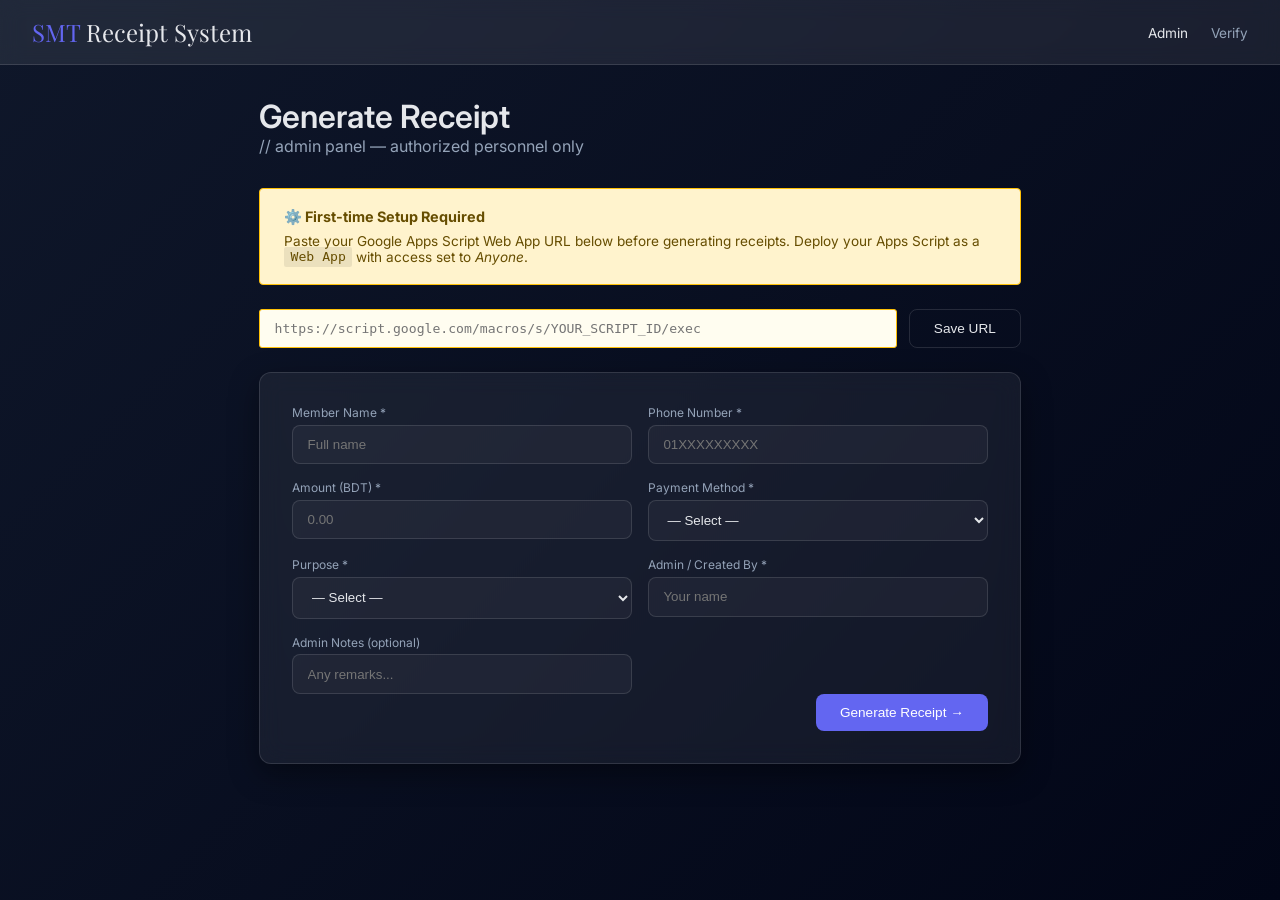
==== index.html @ 8290f2da "Add files via upload" ====
<!DOCTYPE html>
<html lang="en">
<head>
<meta charset="UTF-8" />
<meta name="viewport" content="width=device-width, initial-scale=1.0" />
<title>Admin Panel — SMT Receipt System</title>
<link rel="stylesheet" href="style.css" />
<style>
  .setup-notice {
    background: #fff3cd;
    border: 1.5px solid #ffc107;
    border-radius: 4px;
    padding: 1.2rem 1.5rem;
    margin-bottom: 1.5rem;
    font-size: 0.85rem;
    color: #664d00;
  }
  .setup-notice strong { display: block; margin-bottom: 0.4rem; font-size: 0.9rem; }
  .setup-notice code {
    background: rgba(0,0,0,0.08);
    padding: 0.15rem 0.4rem;
    border-radius: 2px;
    font-family: 'DM Mono', monospace;
    font-size: 0.82rem;
  }
  .config-row {
    display: flex;
    gap: 0.75rem;
    margin-bottom: 1.5rem;
  }
  .config-row input {
    flex: 1;
    border: 1.5px solid #ffc107;
    border-radius: 3px;
    padding: 0.6rem 0.9rem;
    font-family: 'DM Mono', monospace;
    font-size: 0.82rem;
    background: #fffdf0;
  }
  .config-row input:focus { outline: none; border-color: var(--accent); }
  #txnIdGroup { display: none; }
</style>
</head>
<body>

<header class="site-header">
  <div class="brand"><span>SMT</span> Receipt System</div>
  <nav>
    <a href="index.html" class="active">Admin</a>
    <a href="verify.html">Verify</a>
  </nav>
</header>

<div class="page-wrap">
  <h1 class="page-title">Generate Receipt</h1>
  <p class="page-sub">// admin panel — authorized personnel only</p>

  <!-- ── Setup Notice ── -->
  <div class="setup-notice">
    <strong>⚙️ First-time Setup Required</strong>
    Paste your Google Apps Script Web App URL below before generating receipts.
    Deploy your Apps Script as a <code>Web App</code> with access set to <em>Anyone</em>.
  </div>

  <div class="config-row">
    <input type="url" id="apiUrl" placeholder="https://script.google.com/macros/s/YOUR_SCRIPT_ID/exec" />
    <button class="btn btn-outline" onclick="saveApiUrl()">Save URL</button>
  </div>

  <!-- ── Form ── -->
  <div class="card">
    <form id="receiptForm">
      <div class="form-grid">

        <div class="form-group">
          <label>Member Name *</label>
          <input type="text" id="memberName" placeholder="Full name" required />
        </div>

        <div class="form-group">
          <label>Phone Number *</label>
          <input type="tel" id="phone" placeholder="01XXXXXXXXX" required />
        </div>

        <div class="form-group">
          <label>Amount (BDT) *</label>
          <input type="number" id="amount" placeholder="0.00" min="1" required />
        </div>

        <div class="form-group">
          <label>Payment Method *</label>
          <select id="paymentMethod" onchange="handlePaymentChange()" required>
            <option value="">— Select —</option>
            <option value="Cash">Cash</option>
            <option value="bKash">bKash</option>
            <option value="Nagad">Nagad</option>
            <option value="Bank Transfer">Bank Transfer</option>
          </select>
        </div>

        <div class="form-group" id="txnIdGroup">
          <label>Transaction ID *</label>
          <input type="text" id="transactionId" placeholder="TXN reference number" />
        </div>

        <div class="form-group">
          <label>Purpose *</label>
          <select id="purpose" required>
            <option value="">— Select —</option>
            <option value="Monthly Deposit">Monthly Deposit</option>
            <option value="Fine">Fine</option>
            <option value="Registration Fee">Registration Fee</option>
            <option value="Event Fee">Event Fee</option>
            <option value="Others">Others</option>
          </select>
        </div>

        <div class="form-group">
          <label>Admin / Created By *</label>
          <input type="text" id="createdBy" placeholder="Your name" required />
        </div>

        <div class="form-group">
          <label>Admin Notes (optional)</label>
          <input type="text" id="notes" placeholder="Any remarks..." />
        </div>

      </div>

      <div class="divider"></div>

      <div style="display:flex; justify-content:flex-end;">
        <button type="submit" class="btn btn-primary" id="submitBtn">
          Generate Receipt →
        </button>
      </div>
    </form>
  </div>

</div>

<div class="toast" id="toast"></div>

<script>
const STORAGE_KEY = 'smt_api_url';

// ── Load saved API URL
window.addEventListener('DOMContentLoaded', () => {
  const saved = localStorage.getItem(STORAGE_KEY);
  if (saved) document.getElementById('apiUrl').value = saved;
});

function saveApiUrl() {
  const url = document.getElementById('apiUrl').value.trim();
  if (!url) return showToast('Please enter a valid URL');
  localStorage.setItem(STORAGE_KEY, url);
  showToast('API URL saved ✓');
}

// ── Toggle Transaction ID field
function handlePaymentChange() {
  const method = document.getElementById('paymentMethod').value;
  const grp = document.getElementById('txnIdGroup');
  const txn = document.getElementById('transactionId');
  if (['bKash','Nagad','Bank Transfer'].includes(method)) {
    grp.style.display = 'flex';
    txn.required = true;
  } else {
    grp.style.display = 'none';
    txn.required = false;
    txn.value = '';
  }
}

// ── Generate unique receipt ID
function generateReceiptId() {
  const year = new Date().getFullYear();
  const seq = String(Math.floor(Math.random() * 9000) + 1000);
  const chars = 'ABCDEFGHJKLMNPQRSTUVWXYZ23456789';
  const rand = Array.from({length:4}, () => chars[Math.floor(Math.random()*chars.length)]).join('');
  return `SMT-${year}-${seq}-${rand}`;
}

// ── Format date/time
function getNow() {
  const now = new Date();
  const date = now.toLocaleDateString('en-BD', {year:'numeric', month:'long', day:'numeric'});
  const time = now.toLocaleTimeString('en-BD', {hour:'2-digit', minute:'2-digit', second:'2-digit'});
  return { date, time, iso: now.toISOString() };
}

// ── Form submit
document.getElementById('receiptForm').addEventListener('submit', async (e) => {
  e.preventDefault();

  const apiUrl = localStorage.getItem(STORAGE_KEY) || document.getElementById('apiUrl').value.trim();
  if (!apiUrl) {
    showToast('⚠ Please save your API URL first');
    return;
  }

  const btn = document.getElementById('submitBtn');
  btn.disabled = true;
  btn.innerHTML = '<span class="spinner"></span> Saving...';

  const { date, time, iso } = getNow();
  const receiptId = generateReceiptId();

  const data = {
    receiptId,
    memberName: document.getElementById('memberName').value.trim(),
    phone: document.getElementById('phone').value.trim(),
    amount: document.getElementById('amount').value,
    paymentMethod: document.getElementById('paymentMethod').value,
    transactionId: document.getElementById('transactionId').value.trim() || 'N/A',
    purpose: document.getElementById('purpose').value,
    date,
    time,
    iso,
    status: 'VERIFIED',
    createdBy: document.getElementById('createdBy').value.trim(),
    notes: document.getElementById('notes').value.trim(),
  };

  try {
    const res = await fetch(apiUrl, {
      method: 'POST',
      headers: { 'Content-Type': 'application/json' },
      body: JSON.stringify({ action: 'create', ...data }),
      mode: 'no-cors' // Apps Script requires this
    });

    // With no-cors we can't read the response, so trust the request went through
    // Store the receipt data locally to pass to receipt.html
    sessionStorage.setItem('smt_receipt', JSON.stringify(data));
    window.location.href = 'receipt.html';

  } catch (err) {
    btn.disabled = false;
    btn.innerHTML = 'Generate Receipt →';
    showToast('❌ Failed to save. Check your API URL.');
    console.error(err);
  }
});

function showToast(msg) {
  const t = document.getElementById('toast');
  t.textContent = msg;
  t.classList.add('show');
  setTimeout(() => t.classList.remove('show'), 3500);
}
</script>

</body>
</html>
---- style.css ----
@import url('https://fonts.googleapis.com/css2?family=Inter:wght@300;400;500;600&family=Playfair+Display:wght@500;600&display=swap');

:root {
  --bg: #0f172a;
  --card: rgba(255,255,255,0.06);
  --glass: rgba(255,255,255,0.08);
  --text: #e5e7eb;
  --muted: #94a3b8;
  --primary: #6366f1;
  --primary-hover: #4f46e5;
  --accent: #22c55e;
  --danger: #ef4444;
  --border: rgba(255,255,255,0.12);
  --shadow: rgba(0,0,0,0.4);
}

* {
  box-sizing: border-box;
  margin: 0;
  padding: 0;
}

body {
  font-family: 'Inter', sans-serif;
  background: linear-gradient(135deg, #0f172a, #020617);
  color: var(--text);
  min-height: 100vh;
}

/* HEADER */
.site-header {
  backdrop-filter: blur(10px);
  background: var(--glass);
  border-bottom: 1px solid var(--border);
  padding: 1rem 2rem;
  display: flex;
  justify-content: space-between;
  align-items: center;
}

.brand {
  font-family: 'Playfair Display', serif;
  font-size: 1.5rem;
}

.brand span {
  color: var(--primary);
}

.site-header nav a {
  color: var(--muted);
  margin-left: 1.2rem;
  text-decoration: none;
  font-size: 0.85rem;
  transition: 0.3s;
}

.site-header nav a:hover,
.site-header nav a.active {
  color: var(--text);
}

/* WRAPPER */
.page-wrap {
  max-width: 800px;
  margin: auto;
  padding: 2rem 1.2rem;
}

.page-title {
  font-size: 2rem;
  font-weight: 600;
}

.page-sub {
  color: var(--muted);
  margin-bottom: 2rem;
}

/* CARD */
.card {
  background: var(--card);
  backdrop-filter: blur(12px);
  border-radius: 12px;
  border: 1px solid var(--border);
  padding: 2rem;
  box-shadow: 0 10px 30px var(--shadow);
}

/* FORM */
.form-grid {
  display: grid;
  grid-template-columns: 1fr 1fr;
  gap: 1rem;
}

@media (max-width: 600px) {
  .form-grid {
    grid-template-columns: 1fr;
  }
}

.form-group {
  display: flex;
  flex-direction: column;
}

.form-group.full {
  grid-column: 1 / -1;
}

.form-group label {
  font-size: 0.75rem;
  margin-bottom: 0.3rem;
  color: var(--muted);
}

.form-group input,
.form-group select,
.form-group textarea {
  padding: 0.7rem 0.9rem;
  border-radius: 8px;
  border: 1px solid var(--border);
  background: rgba(255,255,255,0.04);
  color: var(--text);
  transition: 0.2s;
}

.form-group input:focus,
.form-group select:focus {
  border-color: var(--primary);
  outline: none;
  background: #52525C;
}

/* BUTTON */
.btn {
  padding: 0.7rem 1.5rem;
  border-radius: 8px;
  font-size: 0.85rem;
  cursor: pointer;
  border: none;
  transition: 0.25s;
}

.btn-primary {
  background: var(--primary);
  color: white;
}

.btn-primary:hover {
  background: var(--primary-hover);
}

.btn-outline {
  background: transparent;
  border: 1px solid var(--border);
  color: var(--text);
}

.btn-outline:hover {
  border-color: var(--primary);
}

.btn:disabled {
  opacity: 0.5;
}

/* RECEIPT */
.receipt-doc {
  background: var(--card);
  border-radius: 12px;
  overflow: hidden;
  border: 1px solid var(--border);
  box-shadow: 0 10px 40px var(--shadow);
}

.receipt-header {
  background: linear-gradient(135deg, #1e293b, #020617);
  padding: 1.5rem;
}

.receipt-org-name {
  font-size: 1.4rem;
  font-family: 'Playfair Display', serif;
}

.receipt-id-badge {
  float: right;
  background: var(--primary);
  padding: 0.3rem 0.6rem;
  border-radius: 6px;
  font-size: 0.7rem;
}

.receipt-body {
  padding: 1.5rem;
}

.receipt-grid {
  display: grid;
  grid-template-columns: 1fr 1fr;
  border: 1px solid var(--border);
  border-radius: 8px;
  overflow: hidden;
}

.receipt-field {
  padding: 0.8rem;
  border-bottom: 1px solid var(--border);
  border-right: 1px solid var(--border);
}

.receipt-field:nth-child(even) {
  border-right: none;
}

.receipt-field-label {
  font-size: 0.7rem;
  color: var(--muted);
}

.receipt-field-value {
  font-weight: 500;
}

.amount-value {
  color: var(--accent);
  font-size: 1.3rem;
}

/* VERIFY */
.verify-input-wrap {
  display: flex;
  gap: 0.5rem;
}

.verify-input-wrap input {
  flex: 1;
  padding: 0.8rem;
  border-radius: 8px;
  border: 1px solid var(--border);
  background: rgba(255,255,255,0.05);
}

.result-valid {
  border: 1px solid var(--accent);
  background: rgba(34,197,94,0.1);
  padding: 1rem;
  border-radius: 8px;
}

.result-invalid {
  border: 1px solid var(--danger);
  background: rgba(239,68,68,0.1);
  padding: 1rem;
  border-radius: 8px;
}

/* TOAST */
.toast {
  position: fixed;
  bottom: 20px;
  right: 20px;
  background: var(--primary);
  padding: 0.8rem 1.2rem;
  border-radius: 8px;
  opacity: 0;
  transform: translateY(20px);
  transition: 0.3s;
}

.toast.show {
  opacity: 1;
  transform: translateY(0);
}

/* SPINNER */
.spinner {
  width: 16px;
  height: 16px;
  border: 2px solid rgba(255,255,255,0.2);
  border-top: 2px solid white;
  border-radius: 50%;
  animation: spin 0.7s linear infinite;
}

@keyframes spin {
  to {
    transform: rotate(360deg);
  }
}
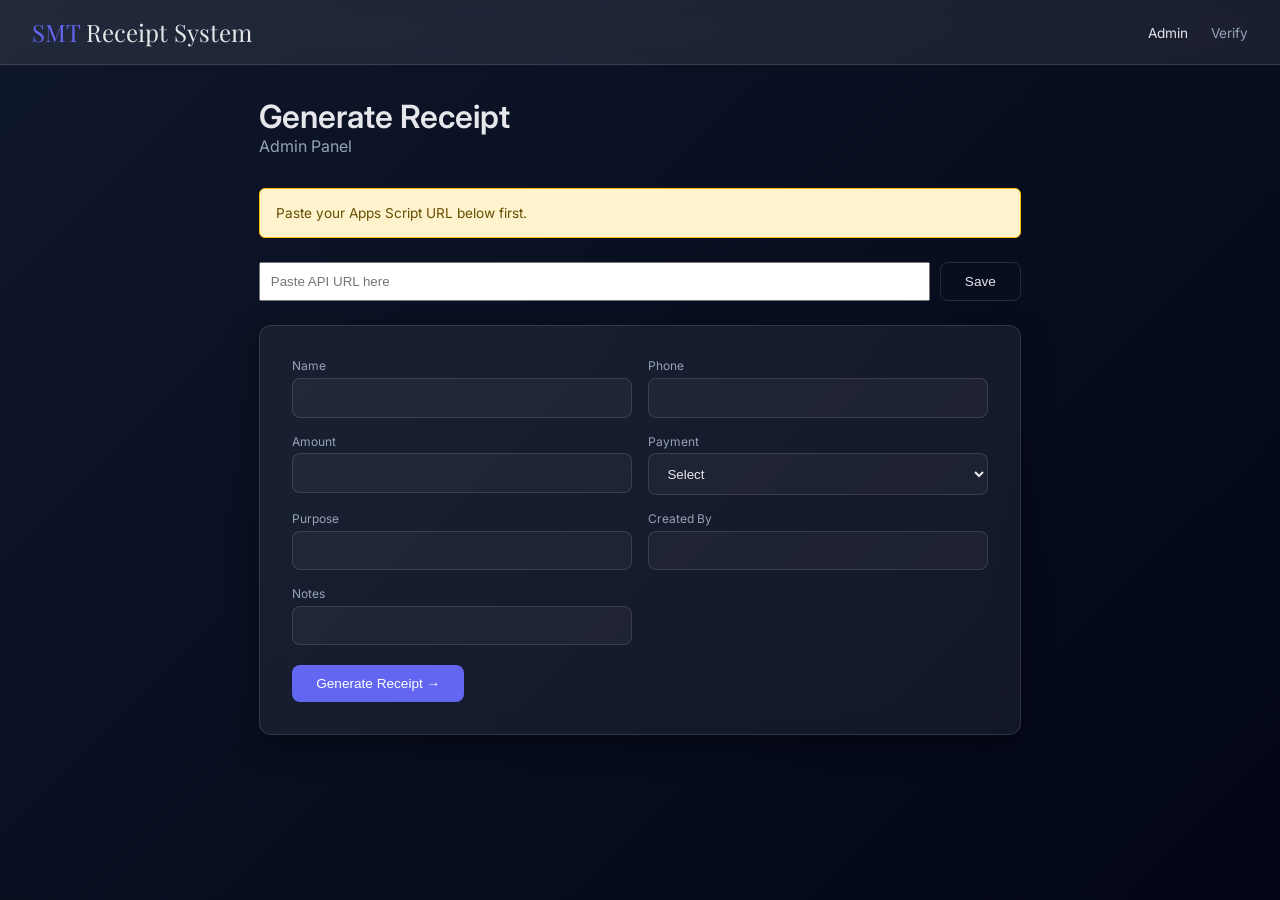
==== commit b8c10e06: "Update index.html" ====
--- a/index.html
+++ b/index.html
@@ -4,42 +4,31 @@
 <meta charset="UTF-8" />
 <meta name="viewport" content="width=device-width, initial-scale=1.0" />
 <title>Admin Panel — SMT Receipt System</title>
+
 <link rel="stylesheet" href="style.css" />
+
 <style>
-  .setup-notice {
-    background: #fff3cd;
-    border: 1.5px solid #ffc107;
-    border-radius: 4px;
-    padding: 1.2rem 1.5rem;
-    margin-bottom: 1.5rem;
-    font-size: 0.85rem;
-    color: #664d00;
-  }
-  .setup-notice strong { display: block; margin-bottom: 0.4rem; font-size: 0.9rem; }
-  .setup-notice code {
-    background: rgba(0,0,0,0.08);
-    padding: 0.15rem 0.4rem;
-    border-radius: 2px;
-    font-family: 'DM Mono', monospace;
-    font-size: 0.82rem;
-  }
-  .config-row {
-    display: flex;
-    gap: 0.75rem;
-    margin-bottom: 1.5rem;
-  }
-  .config-row input {
-    flex: 1;
-    border: 1.5px solid #ffc107;
-    border-radius: 3px;
-    padding: 0.6rem 0.9rem;
-    font-family: 'DM Mono', monospace;
-    font-size: 0.82rem;
-    background: #fffdf0;
-  }
-  .config-row input:focus { outline: none; border-color: var(--accent); }
-  #txnIdGroup { display: none; }
+.setup-notice {
+  background: #fff3cd;
+  border: 1.5px solid #ffc107;
+  border-radius: 6px;
+  padding: 1rem;
+  margin-bottom: 1.5rem;
+  font-size: 0.85rem;
+  color: #664d00;
+}
+.config-row {
+  display: flex;
+  gap: 0.6rem;
+  margin-bottom: 1.5rem;
+}
+.config-row input {
+  flex: 1;
+  padding: 0.6rem;
+}
+#txnIdGroup { display: none; }
 </style>
+
 </head>
 <body>
 
@@ -52,88 +41,78 @@
 </header>
 
 <div class="page-wrap">
+
   <h1 class="page-title">Generate Receipt</h1>
-  <p class="page-sub">// admin panel — authorized personnel only</p>
-
-  <!-- ── Setup Notice ── -->
+  <p class="page-sub">Admin Panel</p>
+
   <div class="setup-notice">
-    <strong>⚙️ First-time Setup Required</strong>
-    Paste your Google Apps Script Web App URL below before generating receipts.
-    Deploy your Apps Script as a <code>Web App</code> with access set to <em>Anyone</em>.
+    Paste your Apps Script URL below first.
   </div>
 
   <div class="config-row">
-    <input type="url" id="apiUrl" placeholder="https://script.google.com/macros/s/YOUR_SCRIPT_ID/exec" />
-    <button class="btn btn-outline" onclick="saveApiUrl()">Save URL</button>
+    <input type="url" id="apiUrl" placeholder="Paste API URL here">
+    <button class="btn btn-outline" onclick="saveApiUrl()">Save</button>
   </div>
 
-  <!-- ── Form ── -->
   <div class="card">
     <form id="receiptForm">
+
       <div class="form-grid">
 
         <div class="form-group">
-          <label>Member Name *</label>
-          <input type="text" id="memberName" placeholder="Full name" required />
-        </div>
-
-        <div class="form-group">
-          <label>Phone Number *</label>
-          <input type="tel" id="phone" placeholder="01XXXXXXXXX" required />
-        </div>
-
-        <div class="form-group">
-          <label>Amount (BDT) *</label>
-          <input type="number" id="amount" placeholder="0.00" min="1" required />
-        </div>
-
-        <div class="form-group">
-          <label>Payment Method *</label>
+          <label>Name</label>
+          <input id="memberName" required>
+        </div>
+
+        <div class="form-group">
+          <label>Phone</label>
+          <input id="phone" required>
+        </div>
+
+        <div class="form-group">
+          <label>Amount</label>
+          <input type="number" id="amount" required>
+        </div>
+
+        <div class="form-group">
+          <label>Payment</label>
           <select id="paymentMethod" onchange="handlePaymentChange()" required>
-            <option value="">— Select —</option>
-            <option value="Cash">Cash</option>
-            <option value="bKash">bKash</option>
-            <option value="Nagad">Nagad</option>
-            <option value="Bank Transfer">Bank Transfer</option>
+            <option value="">Select</option>
+            <option>Cash</option>
+            <option>bKash</option>
+            <option>Nagad</option>
+            <option>Bank Transfer</option>
           </select>
         </div>
 
         <div class="form-group" id="txnIdGroup">
-          <label>Transaction ID *</label>
-          <input type="text" id="transactionId" placeholder="TXN reference number" />
-        </div>
-
-        <div class="form-group">
-          <label>Purpose *</label>
-          <select id="purpose" required>
-            <option value="">— Select —</option>
-            <option value="Monthly Deposit">Monthly Deposit</option>
-            <option value="Fine">Fine</option>
-            <option value="Registration Fee">Registration Fee</option>
-            <option value="Event Fee">Event Fee</option>
-            <option value="Others">Others</option>
-          </select>
-        </div>
-
-        <div class="form-group">
-          <label>Admin / Created By *</label>
-          <input type="text" id="createdBy" placeholder="Your name" required />
-        </div>
-
-        <div class="form-group">
-          <label>Admin Notes (optional)</label>
-          <input type="text" id="notes" placeholder="Any remarks..." />
+          <label>Transaction ID</label>
+          <input id="transactionId">
+        </div>
+
+        <div class="form-group">
+          <label>Purpose</label>
+          <input id="purpose" required>
+        </div>
+
+        <div class="form-group">
+          <label>Created By</label>
+          <input id="createdBy" required>
+        </div>
+
+        <div class="form-group">
+          <label>Notes</label>
+          <input id="notes">
         </div>
 
       </div>
 
-      <div class="divider"></div>
-
-      <div style="display:flex; justify-content:flex-end;">
-        <button type="submit" class="btn btn-primary" id="submitBtn">
-          Generate Receipt →
-        </button>
-      </div>
+      <br>
+
+      <button id="submitBtn" class="btn btn-primary">
+        Generate Receipt →
+      </button>
+
     </form>
   </div>
 
@@ -144,110 +123,101 @@
 <script>
 const STORAGE_KEY = 'smt_api_url';
 
-// ── Load saved API URL
+// Load saved API URL
 window.addEventListener('DOMContentLoaded', () => {
   const saved = localStorage.getItem(STORAGE_KEY);
   if (saved) document.getElementById('apiUrl').value = saved;
 });
 
+// Save API
 function saveApiUrl() {
   const url = document.getElementById('apiUrl').value.trim();
-  if (!url) return showToast('Please enter a valid URL');
+  if (!url) return showToast('Enter API URL');
   localStorage.setItem(STORAGE_KEY, url);
-  showToast('API URL saved ✓');
-}
-
-// ── Toggle Transaction ID field
+  showToast('Saved ✓');
+}
+
+// Payment toggle
 function handlePaymentChange() {
   const method = document.getElementById('paymentMethod').value;
   const grp = document.getElementById('txnIdGroup');
-  const txn = document.getElementById('transactionId');
-  if (['bKash','Nagad','Bank Transfer'].includes(method)) {
-    grp.style.display = 'flex';
-    txn.required = true;
+
+  if (method === 'bKash' || method === 'Nagad' || method === 'Bank Transfer') {
+    grp.style.display = 'block';
   } else {
     grp.style.display = 'none';
-    txn.required = false;
-    txn.value = '';
   }
 }
 
-// ── Generate unique receipt ID
+// Generate ID
 function generateReceiptId() {
-  const year = new Date().getFullYear();
-  const seq = String(Math.floor(Math.random() * 9000) + 1000);
-  const chars = 'ABCDEFGHJKLMNPQRSTUVWXYZ23456789';
-  const rand = Array.from({length:4}, () => chars[Math.floor(Math.random()*chars.length)]).join('');
-  return `SMT-${year}-${seq}-${rand}`;
-}
-
-// ── Format date/time
+  return 'SMT-' + Date.now();
+}
+
+// Get time
 function getNow() {
   const now = new Date();
-  const date = now.toLocaleDateString('en-BD', {year:'numeric', month:'long', day:'numeric'});
-  const time = now.toLocaleTimeString('en-BD', {hour:'2-digit', minute:'2-digit', second:'2-digit'});
-  return { date, time, iso: now.toISOString() };
-}
-
-// ── Form submit
+  return {
+    date: now.toLocaleDateString(),
+    time: now.toLocaleTimeString()
+  };
+}
+
+// Submit form
 document.getElementById('receiptForm').addEventListener('submit', async (e) => {
   e.preventDefault();
 
-  const apiUrl = localStorage.getItem(STORAGE_KEY) || document.getElementById('apiUrl').value.trim();
-  if (!apiUrl) {
-    showToast('⚠ Please save your API URL first');
-    return;
-  }
+  const apiUrl = localStorage.getItem(STORAGE_KEY);
+  if (!apiUrl) return showToast('Save API URL first');
 
   const btn = document.getElementById('submitBtn');
   btn.disabled = true;
-  btn.innerHTML = '<span class="spinner"></span> Saving...';
-
-  const { date, time, iso } = getNow();
-  const receiptId = generateReceiptId();
+  btn.innerText = 'Saving...';
+
+  const { date, time } = getNow();
 
   const data = {
-    receiptId,
-    memberName: document.getElementById('memberName').value.trim(),
-    phone: document.getElementById('phone').value.trim(),
-    amount: document.getElementById('amount').value,
-    paymentMethod: document.getElementById('paymentMethod').value,
-    transactionId: document.getElementById('transactionId').value.trim() || 'N/A',
-    purpose: document.getElementById('purpose').value,
+    receiptId: generateReceiptId(),
+    memberName: memberName.value,
+    phone: phone.value,
+    amount: amount.value,
+    paymentMethod: paymentMethod.value,
+    transactionId: transactionId.value || 'N/A',
+    purpose: purpose.value,
     date,
     time,
-    iso,
-    status: 'VERIFIED',
-    createdBy: document.getElementById('createdBy').value.trim(),
-    notes: document.getElementById('notes').value.trim(),
+    createdBy: createdBy.value,
+    notes: notes.value
   };
 
   try {
-    const res = await fetch(apiUrl, {
+    await fetch(apiUrl, {
       method: 'POST',
-      headers: { 'Content-Type': 'application/json' },
       body: JSON.stringify({ action: 'create', ...data }),
-      mode: 'no-cors' // Apps Script requires this
+      mode: 'no-cors'
     });
 
-    // With no-cors we can't read the response, so trust the request went through
-    // Store the receipt data locally to pass to receipt.html
-    sessionStorage.setItem('smt_receipt', JSON.stringify(data));
-    window.location.href = 'receipt.html';
+    showToast('Receipt Saved ✓');
+
+    sessionStorage.setItem('receipt', JSON.stringify(data));
+
+    setTimeout(() => {
+      window.location.href = 'receipt.html';
+    }, 1000);
 
   } catch (err) {
+    showToast('Error saving');
     btn.disabled = false;
-    btn.innerHTML = 'Generate Receipt →';
-    showToast('❌ Failed to save. Check your API URL.');
-    console.error(err);
+    btn.innerText = 'Generate Receipt →';
   }
 });
 
+// Toast
 function showToast(msg) {
   const t = document.getElementById('toast');
-  t.textContent = msg;
+  t.innerText = msg;
   t.classList.add('show');
-  setTimeout(() => t.classList.remove('show'), 3500);
+  setTimeout(() => t.classList.remove('show'), 3000);
 }
 </script>
 
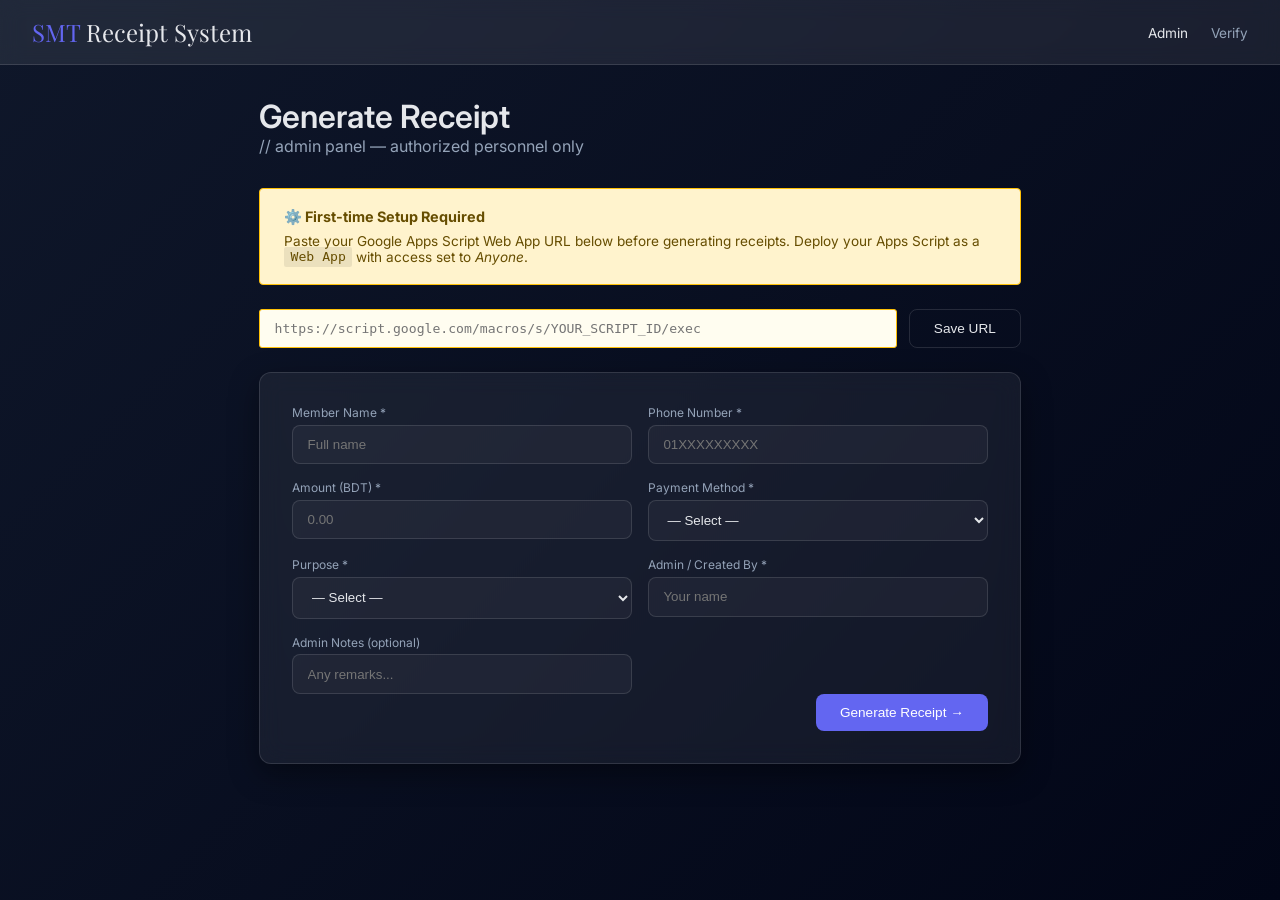
==== commit bbb5b284: "Add files via upload" ====
--- a/index.html
+++ b/index.html
@@ -4,31 +4,42 @@
 <meta charset="UTF-8" />
 <meta name="viewport" content="width=device-width, initial-scale=1.0" />
 <title>Admin Panel — SMT Receipt System</title>
-
 <link rel="stylesheet" href="style.css" />
-
 <style>
-.setup-notice {
-  background: #fff3cd;
-  border: 1.5px solid #ffc107;
-  border-radius: 6px;
-  padding: 1rem;
-  margin-bottom: 1.5rem;
-  font-size: 0.85rem;
-  color: #664d00;
-}
-.config-row {
-  display: flex;
-  gap: 0.6rem;
-  margin-bottom: 1.5rem;
-}
-.config-row input {
-  flex: 1;
-  padding: 0.6rem;
-}
-#txnIdGroup { display: none; }
+  .setup-notice {
+    background: #fff3cd;
+    border: 1.5px solid #ffc107;
+    border-radius: 4px;
+    padding: 1.2rem 1.5rem;
+    margin-bottom: 1.5rem;
+    font-size: 0.85rem;
+    color: #664d00;
+  }
+  .setup-notice strong { display: block; margin-bottom: 0.4rem; font-size: 0.9rem; }
+  .setup-notice code {
+    background: rgba(0,0,0,0.08);
+    padding: 0.15rem 0.4rem;
+    border-radius: 2px;
+    font-family: 'DM Mono', monospace;
+    font-size: 0.82rem;
+  }
+  .config-row {
+    display: flex;
+    gap: 0.75rem;
+    margin-bottom: 1.5rem;
+  }
+  .config-row input {
+    flex: 1;
+    border: 1.5px solid #ffc107;
+    border-radius: 3px;
+    padding: 0.6rem 0.9rem;
+    font-family: 'DM Mono', monospace;
+    font-size: 0.82rem;
+    background: #fffdf0;
+  }
+  .config-row input:focus { outline: none; border-color: var(--accent); }
+  #txnIdGroup { display: none; }
 </style>
-
 </head>
 <body>
 
@@ -41,78 +52,88 @@
 </header>
 
 <div class="page-wrap">
-
   <h1 class="page-title">Generate Receipt</h1>
-  <p class="page-sub">Admin Panel</p>
-
+  <p class="page-sub">// admin panel — authorized personnel only</p>
+
+  <!-- ── Setup Notice ── -->
   <div class="setup-notice">
-    Paste your Apps Script URL below first.
+    <strong>⚙️ First-time Setup Required</strong>
+    Paste your Google Apps Script Web App URL below before generating receipts.
+    Deploy your Apps Script as a <code>Web App</code> with access set to <em>Anyone</em>.
   </div>
 
   <div class="config-row">
-    <input type="url" id="apiUrl" placeholder="Paste API URL here">
-    <button class="btn btn-outline" onclick="saveApiUrl()">Save</button>
+    <input type="url" id="apiUrl" placeholder="https://script.google.com/macros/s/YOUR_SCRIPT_ID/exec" />
+    <button class="btn btn-outline" onclick="saveApiUrl()">Save URL</button>
   </div>
 
+  <!-- ── Form ── -->
   <div class="card">
     <form id="receiptForm">
-
       <div class="form-grid">
 
         <div class="form-group">
-          <label>Name</label>
-          <input id="memberName" required>
-        </div>
-
-        <div class="form-group">
-          <label>Phone</label>
-          <input id="phone" required>
-        </div>
-
-        <div class="form-group">
-          <label>Amount</label>
-          <input type="number" id="amount" required>
-        </div>
-
-        <div class="form-group">
-          <label>Payment</label>
+          <label>Member Name *</label>
+          <input type="text" id="memberName" placeholder="Full name" required />
+        </div>
+
+        <div class="form-group">
+          <label>Phone Number *</label>
+          <input type="tel" id="phone" placeholder="01XXXXXXXXX" required />
+        </div>
+
+        <div class="form-group">
+          <label>Amount (BDT) *</label>
+          <input type="number" id="amount" placeholder="0.00" min="1" required />
+        </div>
+
+        <div class="form-group">
+          <label>Payment Method *</label>
           <select id="paymentMethod" onchange="handlePaymentChange()" required>
-            <option value="">Select</option>
-            <option>Cash</option>
-            <option>bKash</option>
-            <option>Nagad</option>
-            <option>Bank Transfer</option>
+            <option value="">— Select —</option>
+            <option value="Cash">Cash</option>
+            <option value="bKash">bKash</option>
+            <option value="Nagad">Nagad</option>
+            <option value="Bank Transfer">Bank Transfer</option>
           </select>
         </div>
 
         <div class="form-group" id="txnIdGroup">
-          <label>Transaction ID</label>
-          <input id="transactionId">
-        </div>
-
-        <div class="form-group">
-          <label>Purpose</label>
-          <input id="purpose" required>
-        </div>
-
-        <div class="form-group">
-          <label>Created By</label>
-          <input id="createdBy" required>
-        </div>
-
-        <div class="form-group">
-          <label>Notes</label>
-          <input id="notes">
+          <label>Transaction ID *</label>
+          <input type="text" id="transactionId" placeholder="TXN reference number" />
+        </div>
+
+        <div class="form-group">
+          <label>Purpose *</label>
+          <select id="purpose" required>
+            <option value="">— Select —</option>
+            <option value="Monthly Deposit">Monthly Deposit</option>
+            <option value="Fine">Fine</option>
+            <option value="Registration Fee">Registration Fee</option>
+            <option value="Event Fee">Event Fee</option>
+            <option value="Others">Others</option>
+          </select>
+        </div>
+
+        <div class="form-group">
+          <label>Admin / Created By *</label>
+          <input type="text" id="createdBy" placeholder="Your name" required />
+        </div>
+
+        <div class="form-group">
+          <label>Admin Notes (optional)</label>
+          <input type="text" id="notes" placeholder="Any remarks..." />
         </div>
 
       </div>
 
-      <br>
-
-      <button id="submitBtn" class="btn btn-primary">
-        Generate Receipt →
-      </button>
-
+      <div class="divider"></div>
+
+      <div style="display:flex; justify-content:flex-end;">
+        <button type="submit" class="btn btn-primary" id="submitBtn">
+          Generate Receipt →
+        </button>
+      </div>
     </form>
   </div>
 
@@ -123,101 +144,110 @@
 <script>
 const STORAGE_KEY = 'smt_api_url';
 
-// Load saved API URL
+// ── Load saved API URL
 window.addEventListener('DOMContentLoaded', () => {
   const saved = localStorage.getItem(STORAGE_KEY);
   if (saved) document.getElementById('apiUrl').value = saved;
 });
 
-// Save API
 function saveApiUrl() {
   const url = document.getElementById('apiUrl').value.trim();
-  if (!url) return showToast('Enter API URL');
+  if (!url) return showToast('Please enter a valid URL');
   localStorage.setItem(STORAGE_KEY, url);
-  showToast('Saved ✓');
-}
-
-// Payment toggle
+  showToast('API URL saved ✓');
+}
+
+// ── Toggle Transaction ID field
 function handlePaymentChange() {
   const method = document.getElementById('paymentMethod').value;
   const grp = document.getElementById('txnIdGroup');
-
-  if (method === 'bKash' || method === 'Nagad' || method === 'Bank Transfer') {
-    grp.style.display = 'block';
+  const txn = document.getElementById('transactionId');
+  if (['bKash','Nagad','Bank Transfer'].includes(method)) {
+    grp.style.display = 'flex';
+    txn.required = true;
   } else {
     grp.style.display = 'none';
-  }
-}
-
-// Generate ID
+    txn.required = false;
+    txn.value = '';
+  }
+}
+
+// ── Generate unique receipt ID
 function generateReceiptId() {
-  return 'SMT-' + Date.now();
-}
-
-// Get time
+  const year = new Date().getFullYear();
+  const seq = String(Math.floor(Math.random() * 9000) + 1000);
+  const chars = 'ABCDEFGHJKLMNPQRSTUVWXYZ23456789';
+  const rand = Array.from({length:4}, () => chars[Math.floor(Math.random()*chars.length)]).join('');
+  return `SMT-${year}-${seq}-${rand}`;
+}
+
+// ── Format date/time
 function getNow() {
   const now = new Date();
-  return {
-    date: now.toLocaleDateString(),
-    time: now.toLocaleTimeString()
-  };
-}
-
-// Submit form
+  const date = now.toLocaleDateString('en-BD', {year:'numeric', month:'long', day:'numeric'});
+  const time = now.toLocaleTimeString('en-BD', {hour:'2-digit', minute:'2-digit', second:'2-digit'});
+  return { date, time, iso: now.toISOString() };
+}
+
+// ── Form submit
 document.getElementById('receiptForm').addEventListener('submit', async (e) => {
   e.preventDefault();
 
-  const apiUrl = localStorage.getItem(STORAGE_KEY);
-  if (!apiUrl) return showToast('Save API URL first');
+  const apiUrl = localStorage.getItem(STORAGE_KEY) || document.getElementById('apiUrl').value.trim();
+  if (!apiUrl) {
+    showToast('⚠ Please save your API URL first');
+    return;
+  }
 
   const btn = document.getElementById('submitBtn');
   btn.disabled = true;
-  btn.innerText = 'Saving...';
-
-  const { date, time } = getNow();
+  btn.innerHTML = '<span class="spinner"></span> Saving...';
+
+  const { date, time, iso } = getNow();
+  const receiptId = generateReceiptId();
 
   const data = {
-    receiptId: generateReceiptId(),
-    memberName: memberName.value,
-    phone: phone.value,
-    amount: amount.value,
-    paymentMethod: paymentMethod.value,
-    transactionId: transactionId.value || 'N/A',
-    purpose: purpose.value,
+    receiptId,
+    memberName: document.getElementById('memberName').value.trim(),
+    phone: document.getElementById('phone').value.trim(),
+    amount: document.getElementById('amount').value,
+    paymentMethod: document.getElementById('paymentMethod').value,
+    transactionId: document.getElementById('transactionId').value.trim() || 'N/A',
+    purpose: document.getElementById('purpose').value,
     date,
     time,
-    createdBy: createdBy.value,
-    notes: notes.value
+    iso,
+    status: 'VERIFIED',
+    createdBy: document.getElementById('createdBy').value.trim(),
+    notes: document.getElementById('notes').value.trim(),
   };
 
   try {
-    await fetch(apiUrl, {
+    const res = await fetch(apiUrl, {
       method: 'POST',
+      headers: { 'Content-Type': 'application/json' },
       body: JSON.stringify({ action: 'create', ...data }),
-      mode: 'no-cors'
+      mode: 'no-cors' // Apps Script requires this
     });
 
-    showToast('Receipt Saved ✓');
-
-    sessionStorage.setItem('receipt', JSON.stringify(data));
-
-    setTimeout(() => {
-      window.location.href = 'receipt.html';
-    }, 1000);
+    // With no-cors we can't read the response, so trust the request went through
+    // Store the receipt data locally to pass to receipt.html
+    sessionStorage.setItem('smt_receipt', JSON.stringify(data));
+    window.location.href = 'receipt.html';
 
   } catch (err) {
-    showToast('Error saving');
     btn.disabled = false;
-    btn.innerText = 'Generate Receipt →';
+    btn.innerHTML = 'Generate Receipt →';
+    showToast('❌ Failed to save. Check your API URL.');
+    console.error(err);
   }
 });
 
-// Toast
 function showToast(msg) {
   const t = document.getElementById('toast');
-  t.innerText = msg;
+  t.textContent = msg;
   t.classList.add('show');
-  setTimeout(() => t.classList.remove('show'), 3000);
+  setTimeout(() => t.classList.remove('show'), 3500);
 }
 </script>
 
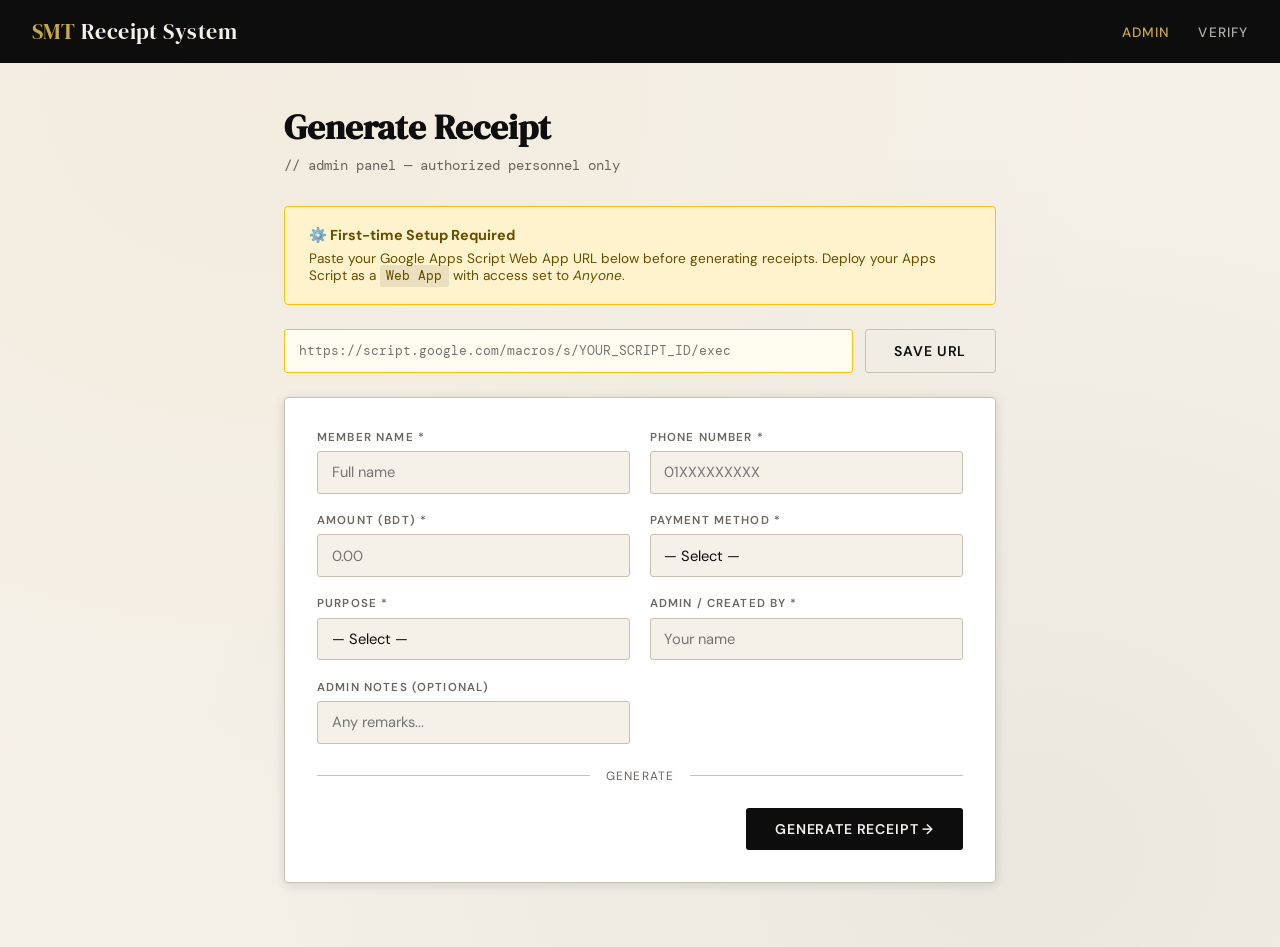
==== commit d4c4f720: "Add files via upload" ====
--- a/index.html
+++ b/index.html
@@ -127,7 +127,7 @@
 
       </div>
 
-      <div class="divider"></div>
+      <div class="divider">generate</div>
 
       <div style="display:flex; justify-content:flex-end;">
         <button type="submit" class="btn btn-primary" id="submitBtn">
--- a/style.css
+++ b/style.css
@@ -1,292 +1,525 @@
-@import url('https://fonts.googleapis.com/css2?family=Inter:wght@300;400;500;600&family=Playfair+Display:wght@500;600&display=swap');
+@import url('https://fonts.googleapis.com/css2?family=DM+Serif+Display:ital@0;1&family=DM+Mono:wght@300;400;500&family=DM+Sans:wght@300;400;500;600&display=swap');
 
 :root {
-  --bg: #0f172a;
-  --card: rgba(255,255,255,0.06);
-  --glass: rgba(255,255,255,0.08);
-  --text: #e5e7eb;
-  --muted: #94a3b8;
-  --primary: #6366f1;
-  --primary-hover: #4f46e5;
-  --accent: #22c55e;
-  --danger: #ef4444;
-  --border: rgba(255,255,255,0.12);
-  --shadow: rgba(0,0,0,0.4);
-}
-
-* {
-  box-sizing: border-box;
-  margin: 0;
-  padding: 0;
-}
+  --ink: #0d0d0d;
+  --paper: #f5f0e8;
+  --cream: #ede8dc;
+  --accent: #1a472a;
+  --accent-light: #2d6a4f;
+  --gold: #c9a84c;
+  --red: #8b1a1a;
+  --green: #1a472a;
+  --muted: #6b6560;
+  --border: #c8c0b0;
+  --shadow: rgba(13,13,13,0.12);
+}
+
+* { box-sizing: border-box; margin: 0; padding: 0; }
 
 body {
-  font-family: 'Inter', sans-serif;
-  background: linear-gradient(135deg, #0f172a, #020617);
-  color: var(--text);
+  font-family: 'DM Sans', sans-serif;
+  background: var(--paper);
+  color: var(--ink);
   min-height: 100vh;
-}
-
-/* HEADER */
+  background-image:
+    radial-gradient(ellipse at 20% 10%, rgba(201,168,76,0.06) 0%, transparent 60%),
+    radial-gradient(ellipse at 80% 90%, rgba(26,71,42,0.05) 0%, transparent 60%);
+}
+
+/* ─── HEADER ─────────────────────────────────────────── */
 .site-header {
-  backdrop-filter: blur(10px);
-  background: var(--glass);
-  border-bottom: 1px solid var(--border);
+  background: var(--ink);
+  color: var(--paper);
   padding: 1rem 2rem;
   display: flex;
+  align-items: center;
   justify-content: space-between;
-  align-items: center;
-}
-
-.brand {
-  font-family: 'Playfair Display', serif;
-  font-size: 1.5rem;
-}
-
-.brand span {
-  color: var(--primary);
+  gap: 1rem;
+}
+
+.site-header .brand {
+  font-family: 'DM Serif Display', serif;
+  font-size: 1.4rem;
+  letter-spacing: 0.02em;
+}
+
+.site-header .brand span {
+  color: var(--gold);
 }
 
 .site-header nav a {
-  color: var(--muted);
-  margin-left: 1.2rem;
+  color: var(--paper);
   text-decoration: none;
   font-size: 0.85rem;
-  transition: 0.3s;
-}
-
-.site-header nav a:hover,
-.site-header nav a.active {
-  color: var(--text);
-}
-
-/* WRAPPER */
+  font-weight: 500;
+  letter-spacing: 0.08em;
+  text-transform: uppercase;
+  opacity: 0.7;
+  transition: opacity 0.2s;
+  margin-left: 1.5rem;
+}
+
+.site-header nav a:hover { opacity: 1; }
+.site-header nav a.active { opacity: 1; color: var(--gold); }
+
+/* ─── PAGE WRAPPER ───────────────────────────────────── */
 .page-wrap {
-  max-width: 800px;
-  margin: auto;
-  padding: 2rem 1.2rem;
+  max-width: 760px;
+  margin: 0 auto;
+  padding: 2.5rem 1.5rem 4rem;
 }
 
 .page-title {
-  font-size: 2rem;
-  font-weight: 600;
+  font-family: 'DM Serif Display', serif;
+  font-size: 2.2rem;
+  color: var(--ink);
+  margin-bottom: 0.3rem;
 }
 
 .page-sub {
+  font-size: 0.9rem;
   color: var(--muted);
   margin-bottom: 2rem;
-}
-
-/* CARD */
+  font-family: 'DM Mono', monospace;
+}
+
+/* ─── CARD ───────────────────────────────────────────── */
 .card {
-  background: var(--card);
-  backdrop-filter: blur(12px);
-  border-radius: 12px;
+  background: #fff;
   border: 1px solid var(--border);
+  border-radius: 4px;
   padding: 2rem;
-  box-shadow: 0 10px 30px var(--shadow);
-}
-
-/* FORM */
+  box-shadow: 0 2px 12px var(--shadow);
+}
+
+/* ─── FORM ───────────────────────────────────────────── */
 .form-grid {
   display: grid;
   grid-template-columns: 1fr 1fr;
-  gap: 1rem;
-}
-
-@media (max-width: 600px) {
-  .form-grid {
-    grid-template-columns: 1fr;
-  }
-}
+  gap: 1.2rem;
+}
+
+@media (max-width: 560px) { .form-grid { grid-template-columns: 1fr; } }
 
 .form-group {
   display: flex;
   flex-direction: column;
-}
-
-.form-group.full {
-  grid-column: 1 / -1;
-}
+  gap: 0.4rem;
+}
+
+.form-group.full { grid-column: 1 / -1; }
 
 .form-group label {
-  font-size: 0.75rem;
-  margin-bottom: 0.3rem;
+  font-size: 0.72rem;
+  font-weight: 600;
+  text-transform: uppercase;
+  letter-spacing: 0.1em;
   color: var(--muted);
 }
 
 .form-group input,
 .form-group select,
 .form-group textarea {
-  padding: 0.7rem 0.9rem;
-  border-radius: 8px;
-  border: 1px solid var(--border);
-  background: rgba(255,255,255,0.04);
-  color: var(--text);
-  transition: 0.2s;
+  border: 1.5px solid var(--border);
+  border-radius: 3px;
+  padding: 0.65rem 0.85rem;
+  font-family: 'DM Sans', sans-serif;
+  font-size: 0.92rem;
+  background: var(--paper);
+  color: var(--ink);
+  transition: border-color 0.2s;
+  appearance: none;
 }
 
 .form-group input:focus,
 .form-group select:focus {
-  border-color: var(--primary);
   outline: none;
-  background: #52525C;
-}
-
-/* BUTTON */
+  border-color: var(--accent);
+  background: #fff;
+}
+
+/* ─── BUTTON ─────────────────────────────────────────── */
 .btn {
-  padding: 0.7rem 1.5rem;
-  border-radius: 8px;
-  font-size: 0.85rem;
+  display: inline-flex;
+  align-items: center;
+  justify-content: center;
+  gap: 0.5rem;
+  padding: 0.75rem 1.8rem;
+  border: none;
+  border-radius: 3px;
+  font-family: 'DM Sans', sans-serif;
+  font-size: 0.88rem;
+  font-weight: 600;
+  letter-spacing: 0.06em;
+  text-transform: uppercase;
   cursor: pointer;
-  border: none;
-  transition: 0.25s;
+  transition: all 0.2s;
+  text-decoration: none;
 }
 
 .btn-primary {
-  background: var(--primary);
-  color: white;
+  background: var(--ink);
+  color: var(--paper);
 }
 
 .btn-primary:hover {
-  background: var(--primary-hover);
+  background: var(--accent);
 }
 
 .btn-outline {
   background: transparent;
-  border: 1px solid var(--border);
-  color: var(--text);
+  color: var(--ink);
+  border: 1.5px solid var(--border);
 }
 
 .btn-outline:hover {
-  border-color: var(--primary);
+  border-color: var(--ink);
+}
+
+.btn-gold {
+  background: var(--gold);
+  color: var(--ink);
 }
 
 .btn:disabled {
   opacity: 0.5;
-}
-
-/* RECEIPT */
+  cursor: not-allowed;
+}
+
+/* ─── DIVIDER ─────────────────────────────────────────── */
+.divider {
+  display: flex;
+  align-items: center;
+  gap: 1rem;
+  margin: 1.5rem 0;
+  color: var(--muted);
+  font-size: 0.75rem;
+  text-transform: uppercase;
+  letter-spacing: 0.1em;
+}
+
+.divider::before, .divider::after {
+  content: '';
+  flex: 1;
+  height: 1px;
+  background: var(--border);
+}
+
+/* ─── RECEIPT DOCUMENT ───────────────────────────────── */
 .receipt-doc {
-  background: var(--card);
-  border-radius: 12px;
+  background: #fff;
+  border: 1px solid var(--border);
+  max-width: 640px;
+  margin: 0 auto;
+  position: relative;
+  box-shadow: 0 4px 24px var(--shadow), 0 0 0 6px var(--paper), 0 0 0 7px var(--border);
+}
+
+.receipt-header {
+  background: var(--ink);
+  color: var(--paper);
+  padding: 1.8rem 2rem 1.5rem;
+  position: relative;
   overflow: hidden;
-  border: 1px solid var(--border);
-  box-shadow: 0 10px 40px var(--shadow);
-}
-
-.receipt-header {
-  background: linear-gradient(135deg, #1e293b, #020617);
-  padding: 1.5rem;
+}
+
+.receipt-header::after {
+  content: '';
+  position: absolute;
+  bottom: -1px;
+  left: 0; right: 0;
+  height: 20px;
+  background: #fff;
+  clip-path: polygon(0 100%, 2% 0, 4% 100%, 6% 0, 8% 100%, 10% 0, 12% 100%, 14% 0, 16% 100%, 18% 0, 20% 100%, 22% 0, 24% 100%, 26% 0, 28% 100%, 30% 0, 32% 100%, 34% 0, 36% 100%, 38% 0, 40% 100%, 42% 0, 44% 100%, 46% 0, 48% 100%, 50% 0, 52% 100%, 54% 0, 56% 100%, 58% 0, 60% 100%, 62% 0, 64% 100%, 66% 0, 68% 100%, 70% 0, 72% 100%, 74% 0, 76% 100%, 78% 0, 80% 100%, 82% 0, 84% 100%, 86% 0, 88% 100%, 90% 0, 92% 100%, 94% 0, 96% 100%, 98% 0, 100% 100%);
 }
 
 .receipt-org-name {
-  font-size: 1.4rem;
-  font-family: 'Playfair Display', serif;
+  font-family: 'DM Serif Display', serif;
+  font-size: 1.6rem;
+  letter-spacing: 0.04em;
+  margin-bottom: 0.2rem;
+}
+
+.receipt-org-name span { color: var(--gold); }
+
+.receipt-tagline {
+  font-size: 0.75rem;
+  opacity: 0.6;
+  letter-spacing: 0.12em;
+  text-transform: uppercase;
+  font-family: 'DM Mono', monospace;
 }
 
 .receipt-id-badge {
-  float: right;
-  background: var(--primary);
-  padding: 0.3rem 0.6rem;
-  border-radius: 6px;
-  font-size: 0.7rem;
+  position: absolute;
+  top: 1.5rem;
+  right: 2rem;
+  background: var(--gold);
+  color: var(--ink);
+  padding: 0.35rem 0.75rem;
+  font-family: 'DM Mono', monospace;
+  font-size: 0.72rem;
+  font-weight: 500;
+  border-radius: 2px;
+  letter-spacing: 0.06em;
 }
 
 .receipt-body {
-  padding: 1.5rem;
+  padding: 2.2rem 2rem 1.5rem;
+}
+
+.receipt-status-bar {
+  display: flex;
+  align-items: center;
+  gap: 0.6rem;
+  background: #f0faf4;
+  border: 1px solid #a8d5b5;
+  border-radius: 3px;
+  padding: 0.6rem 1rem;
+  margin-bottom: 1.8rem;
+  font-size: 0.82rem;
+  font-weight: 600;
+  color: var(--green);
+  letter-spacing: 0.06em;
+}
+
+.status-dot {
+  width: 8px; height: 8px;
+  border-radius: 50%;
+  background: var(--green);
+  animation: pulse 2s infinite;
+}
+
+@keyframes pulse {
+  0%, 100% { opacity: 1; }
+  50% { opacity: 0.4; }
 }
 
 .receipt-grid {
   display: grid;
   grid-template-columns: 1fr 1fr;
+  gap: 0;
   border: 1px solid var(--border);
-  border-radius: 8px;
+  border-radius: 3px;
   overflow: hidden;
 }
 
 .receipt-field {
-  padding: 0.8rem;
+  padding: 0.75rem 1rem;
   border-bottom: 1px solid var(--border);
   border-right: 1px solid var(--border);
 }
 
-.receipt-field:nth-child(even) {
-  border-right: none;
-}
+.receipt-field:nth-child(even) { border-right: none; }
+.receipt-field:nth-last-child(-n+2) { border-bottom: none; }
+.receipt-field.wide { grid-column: 1 / -1; border-right: none; }
+.receipt-field.wide:last-child { border-bottom: none; }
 
 .receipt-field-label {
-  font-size: 0.7rem;
-  color: var(--muted);
+  font-size: 0.65rem;
+  text-transform: uppercase;
+  letter-spacing: 0.1em;
+  color: var(--muted);
+  margin-bottom: 0.25rem;
+  font-family: 'DM Mono', monospace;
 }
 
 .receipt-field-value {
+  font-size: 0.92rem;
   font-weight: 500;
+  color: var(--ink);
 }
 
 .amount-value {
+  font-family: 'DM Serif Display', serif;
+  font-size: 1.5rem;
   color: var(--accent);
-  font-size: 1.3rem;
-}
-
-/* VERIFY */
+}
+
+.receipt-footer {
+  display: flex;
+  align-items: flex-end;
+  justify-content: space-between;
+  padding: 1.5rem 2rem 2rem;
+  border-top: 1px dashed var(--border);
+  gap: 1rem;
+}
+
+.receipt-sig {
+  flex: 1;
+}
+
+.sig-line {
+  width: 160px;
+  height: 1px;
+  background: var(--ink);
+  margin-bottom: 0.3rem;
+}
+
+.sig-name {
+  font-size: 0.78rem;
+  color: var(--muted);
+  font-family: 'DM Mono', monospace;
+}
+
+.receipt-qr {
+  text-align: center;
+}
+
+.receipt-qr canvas {
+  display: block;
+  margin: 0 auto 0.4rem;
+}
+
+.receipt-qr-label {
+  font-size: 0.65rem;
+  color: var(--muted);
+  text-transform: uppercase;
+  letter-spacing: 0.08em;
+  font-family: 'DM Mono', monospace;
+}
+
+.receipt-verify-notice {
+  background: var(--cream);
+  border-top: 1px solid var(--border);
+  padding: 0.9rem 2rem;
+  font-size: 0.75rem;
+  color: var(--muted);
+  text-align: center;
+  font-family: 'DM Mono', monospace;
+  letter-spacing: 0.04em;
+}
+
+/* ─── VERIFY PAGE ─────────────────────────────────────── */
 .verify-input-wrap {
   display: flex;
-  gap: 0.5rem;
+  gap: 0.75rem;
+  margin-bottom: 1.5rem;
 }
 
 .verify-input-wrap input {
   flex: 1;
-  padding: 0.8rem;
-  border-radius: 8px;
-  border: 1px solid var(--border);
-  background: rgba(255,255,255,0.05);
+  border: 2px solid var(--border);
+  border-radius: 3px;
+  padding: 0.75rem 1rem;
+  font-family: 'DM Mono', monospace;
+  font-size: 1rem;
+  letter-spacing: 0.08em;
+  text-transform: uppercase;
+  background: #fff;
+  transition: border-color 0.2s;
+}
+
+.verify-input-wrap input:focus {
+  outline: none;
+  border-color: var(--accent);
 }
 
 .result-valid {
-  border: 1px solid var(--accent);
-  background: rgba(34,197,94,0.1);
-  padding: 1rem;
-  border-radius: 8px;
+  background: #f0faf4;
+  border: 2px solid #a8d5b5;
+  border-radius: 4px;
+  padding: 1.5rem;
+  margin-top: 1rem;
 }
 
 .result-invalid {
-  border: 1px solid var(--danger);
-  background: rgba(239,68,68,0.1);
-  padding: 1rem;
-  border-radius: 8px;
-}
-
-/* TOAST */
+  background: #fdf2f2;
+  border: 2px solid #e8a8a8;
+  border-radius: 4px;
+  padding: 1.5rem;
+  margin-top: 1rem;
+}
+
+.result-badge {
+  display: inline-flex;
+  align-items: center;
+  gap: 0.5rem;
+  font-size: 0.8rem;
+  font-weight: 700;
+  letter-spacing: 0.1em;
+  text-transform: uppercase;
+  margin-bottom: 1rem;
+  padding: 0.4rem 0.9rem;
+  border-radius: 2px;
+}
+
+.badge-valid { background: var(--green); color: #fff; }
+.badge-invalid { background: var(--red); color: #fff; }
+
+/* ─── ACTION ROW ─────────────────────────────────────── */
+.action-row {
+  display: flex;
+  gap: 0.75rem;
+  flex-wrap: wrap;
+  margin-top: 1.5rem;
+}
+
+/* ─── SPINNER ─────────────────────────────────────────── */
+.spinner {
+  display: inline-block;
+  width: 16px; height: 16px;
+  border: 2px solid rgba(255,255,255,0.3);
+  border-top-color: #fff;
+  border-radius: 50%;
+  animation: spin 0.7s linear infinite;
+}
+
+.spinner-dark {
+  border-color: rgba(0,0,0,0.15);
+  border-top-color: var(--ink);
+}
+
+@keyframes spin { to { transform: rotate(360deg); } }
+
+/* ─── TOAST ───────────────────────────────────────────── */
 .toast {
   position: fixed;
-  bottom: 20px;
-  right: 20px;
-  background: var(--primary);
-  padding: 0.8rem 1.2rem;
-  border-radius: 8px;
+  bottom: 2rem;
+  right: 2rem;
+  background: var(--ink);
+  color: var(--paper);
+  padding: 0.9rem 1.5rem;
+  border-radius: 3px;
+  font-size: 0.88rem;
+  font-weight: 500;
+  box-shadow: 0 4px 20px rgba(0,0,0,0.3);
+  transform: translateY(100px);
   opacity: 0;
-  transform: translateY(20px);
-  transition: 0.3s;
-}
-
-.toast.show {
-  opacity: 1;
-  transform: translateY(0);
-}
-
-/* SPINNER */
-.spinner {
-  width: 16px;
-  height: 16px;
-  border: 2px solid rgba(255,255,255,0.2);
-  border-top: 2px solid white;
-  border-radius: 50%;
-  animation: spin 0.7s linear infinite;
-}
-
-@keyframes spin {
-  to {
-    transform: rotate(360deg);
-  }
-}
+  transition: all 0.3s cubic-bezier(0.34,1.56,0.64,1);
+  z-index: 1000;
+}
+
+.toast.show { transform: translateY(0); opacity: 1; }
+
+/* ─── ALERTS ─────────────────────────────────────────── */
+.alert {
+  padding: 0.8rem 1rem;
+  border-radius: 3px;
+  font-size: 0.85rem;
+  margin-bottom: 1rem;
+}
+
+.alert-warning {
+  background: #fff8e6;
+  border: 1px solid #e8c84c;
+  color: #7a5c00;
+}
+
+/* ─── WATERMARK ───────────────────────────────────────── */
+.watermark {
+  position: absolute;
+  inset: 0;
+  display: flex;
+  align-items: center;
+  justify-content: center;
+  pointer-events: none;
+  opacity: 0.025;
+  font-family: 'DM Serif Display', serif;
+  font-size: 3.5rem;
+  transform: rotate(-30deg);
+  color: var(--ink);
+  white-space: nowrap;
+  user-select: none;
+  letter-spacing: 0.1em;
+}
